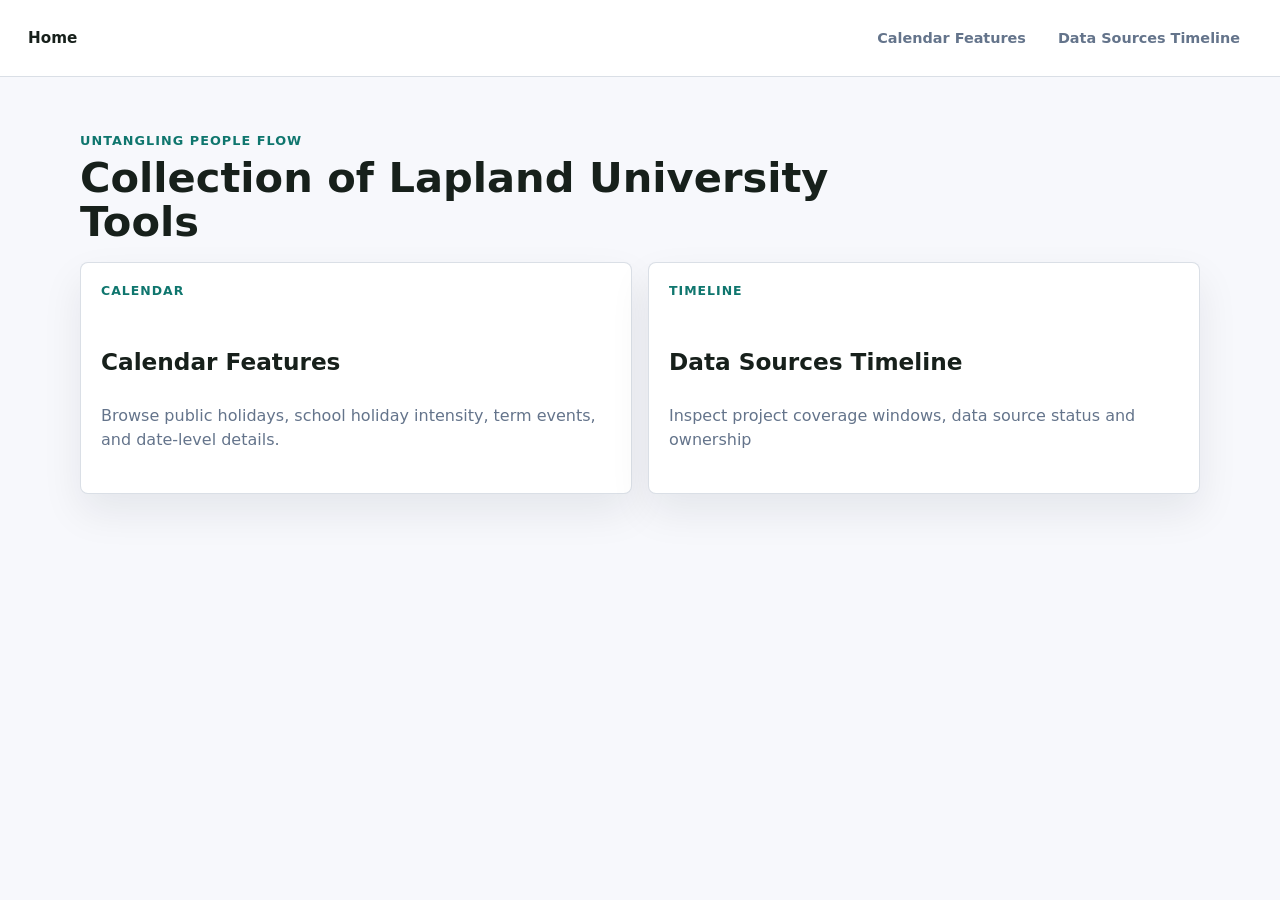
==== index.html @ f5185acd "init" ====
<!doctype html>
<html lang="en">
  <head>
    <meta charset="utf-8">
    <meta name="viewport" content="width=device-width, initial-scale=1">
    <title>ULapland Flow Tools</title>
    <link rel="stylesheet" href="shared/site.css">
  </head>
  <body class="site-home">
    <nav class="site-nav" aria-label="Tool selection">
      <div class="site-nav__inner">
        <a class="site-nav__brand" href="index.html">Home</a>
        <div class="site-nav__links">
          <a class="site-nav__link" href="tools/calendar/">Calendar Features</a>
          <a class="site-nav__link" href="tools/data-sources/">Data Sources Timeline</a>
        </div>
      </div>
    </nav>

    <main class="site-home__main">
      <p class="site-home__eyebrow">Untangling People Flow</p>
      <h1>Collection of Lapland University Tools</h1>
      <br>

      <section class="tool-grid" aria-label="Available tools">
        <a class="tool-card" href="tools/calendar/">
          <span class="tool-card__label">Calendar</span>
          <h2>Calendar Features</h2>
          <p>Browse public holidays, school holiday intensity, term events, and date-level details.</p>
        </a>

        <a class="tool-card" href="tools/data-sources/">
          <span class="tool-card__label">Timeline</span>
          <h2>Data Sources Timeline</h2>
          <p>Inspect project coverage windows, data source status and ownership</p>
        </a>
      </section>
    </main>
  </body>
</html>
---- shared/site.css ----
:root {
  --site-nav-bg: rgba(255, 255, 255, 0.92);
  --site-nav-border: rgba(148, 163, 184, 0.35);
  --site-nav-ink: #17201b;
  --site-nav-muted: #64748b;
  --site-nav-active: #0f766e;
}

.site-nav {
  position: sticky;
  top: 0;
  z-index: 20;
  border-bottom: 1px solid var(--site-nav-border);
  background: var(--site-nav-bg);
  backdrop-filter: blur(14px);
}

.site-nav__inner {
  display: flex;
  align-items: center;
  justify-content: space-between;
  gap: 20px;
  max-width: 1440px;
  margin: 0 auto;
  padding: 12px 28px;
}

.site-nav__brand {
  color: var(--site-nav-ink);
  font-size: 0.95rem;
  font-weight: 850;
  text-decoration: none;
  white-space: nowrap;
}

.site-nav__links {
  display: flex;
  align-items: center;
  gap: 8px;
  flex-wrap: wrap;
  justify-content: flex-end;
}

.site-nav__link {
  display: inline-flex;
  align-items: center;
  min-height: 36px;
  padding: 7px 11px;
  border: 1px solid transparent;
  border-radius: 8px;
  color: var(--site-nav-muted);
  font-size: 0.9rem;
  font-weight: 750;
  text-decoration: none;
}

.site-nav__link:hover,
.site-nav__link:focus-visible {
  border-color: var(--site-nav-border);
  color: var(--site-nav-ink);
  outline: none;
}

.site-nav__link[aria-current="page"] {
  border-color: rgba(15, 118, 110, 0.25);
  background: rgba(15, 118, 110, 0.1);
  color: var(--site-nav-active);
}

.site-home {
  min-height: 100vh;
  margin: 0;
  background: #f7f8fc;
  color: #17201b;
  font-family: Inter, ui-sans-serif, system-ui, -apple-system, BlinkMacSystemFont, "Segoe UI", sans-serif;
}

.site-home__main {
  max-width: 1120px;
  margin: 0 auto;
  padding: 56px 28px;
}

.site-home__eyebrow {
  margin: 0 0 8px;
  color: #0f766e;
  font-size: 0.8rem;
  font-weight: 800;
  letter-spacing: 0.08em;
  text-transform: uppercase;
}

.site-home h1 {
  max-width: 760px;
  margin: 0;
  font-size: 2.6rem;
  line-height: 1.05;
}

.site-home__intro {
  max-width: 760px;
  margin: 16px 0 30px;
  color: #64748b;
  font-size: 1.05rem;
  line-height: 1.6;
}

.tool-grid {
  display: grid;
  grid-template-columns: repeat(2, minmax(0, 1fr));
  gap: 16px;
}

.tool-card {
  display: grid;
  min-height: 190px;
  padding: 20px;
  border: 1px solid rgba(148, 163, 184, 0.35);
  border-radius: 8px;
  background: #ffffff;
  color: inherit;
  text-decoration: none;
  box-shadow: 0 18px 40px rgba(15, 23, 42, 0.08);
}

.tool-card:hover,
.tool-card:focus-visible {
  border-color: rgba(15, 118, 110, 0.45);
  outline: 2px solid rgba(15, 118, 110, 0.22);
  outline-offset: 2px;
}

.tool-card__label {
  color: #0f766e;
  font-size: 0.78rem;
  font-weight: 800;
  letter-spacing: 0.08em;
  text-transform: uppercase;
}

.tool-card h2 {
  margin: 30px 0 8px;
  font-size: 1.45rem;
}

.tool-card p {
  margin: 0;
  color: #64748b;
  line-height: 1.55;
}

@media (max-width: 760px) {
  .site-nav__inner {
    align-items: stretch;
    flex-direction: column;
    gap: 10px;
    padding: 12px 16px;
  }

  .site-nav__links {
    justify-content: flex-start;
  }

  .site-home__main {
    padding: 36px 16px;
  }

  .site-home h1 {
    font-size: 2rem;
  }

  .tool-grid {
    grid-template-columns: 1fr;
  }
}
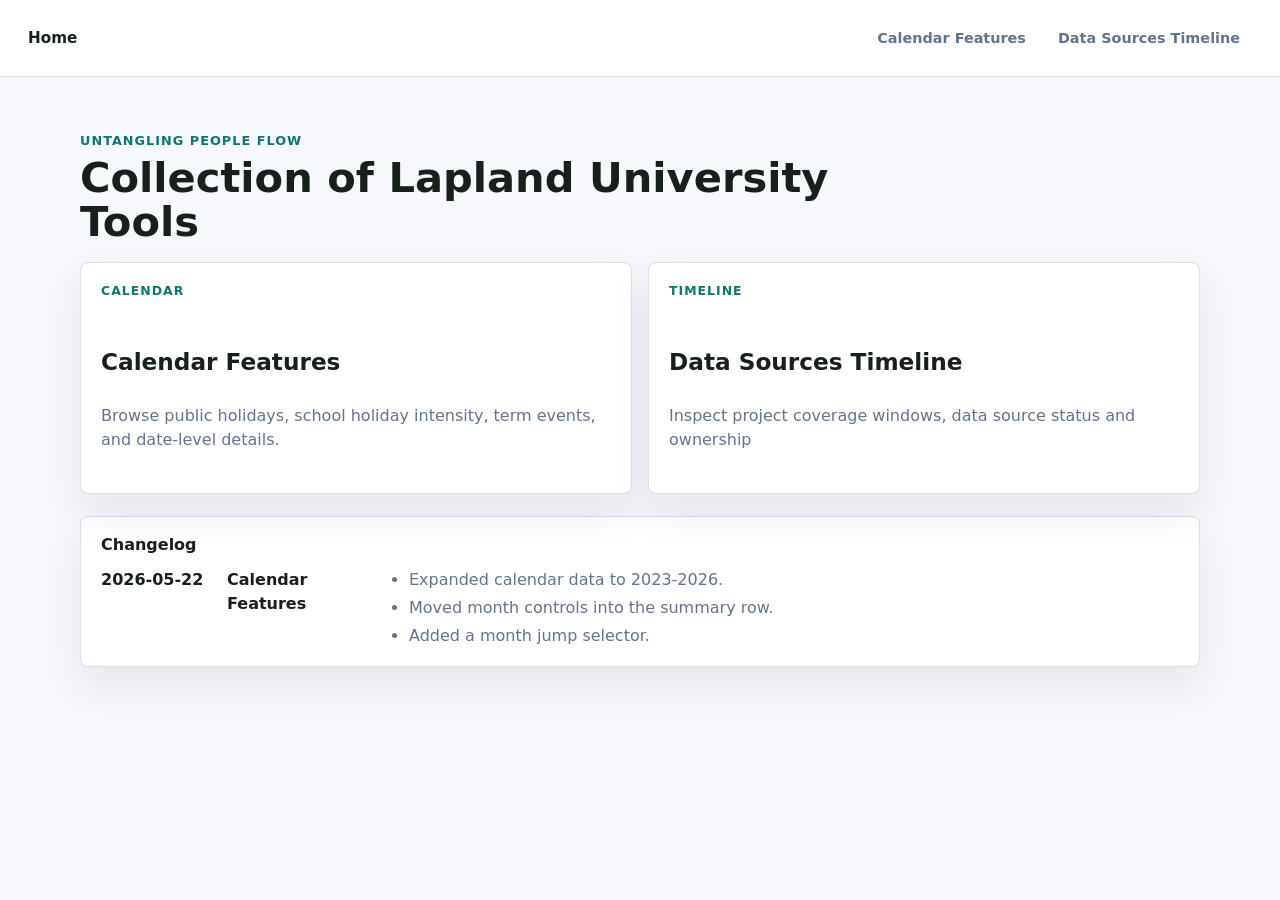
==== commit 7011973b: "expanded to 2023+, changelog, jump selector of the month" ====
--- a/index.html
+++ b/index.html
@@ -35,6 +35,19 @@
           <p>Inspect project coverage windows, data source status and ownership</p>
         </a>
       </section>
+
+      <section class="changelog" aria-label="Changelog">
+        <h2>Changelog</h2>
+        <div class="changelog__entry">
+          <time datetime="2026-05-22">2026-05-22</time>
+          <span>Calendar Features</span>
+          <ul>
+            <li>Expanded calendar data to 2023-2026.</li>
+            <li>Moved month controls into the summary row.</li>
+            <li>Added a month jump selector.</li>
+          </ul>
+        </div>
+      </section>
     </main>
   </body>
 </html>
--- a/shared/site.css
+++ b/shared/site.css
@@ -149,6 +149,44 @@
   line-height: 1.55;
 }
 
+.changelog {
+  margin-top: 22px;
+  padding: 18px 20px;
+  border: 1px solid rgba(148, 163, 184, 0.35);
+  border-radius: 8px;
+  background: #ffffff;
+  box-shadow: 0 18px 40px rgba(15, 23, 42, 0.08);
+}
+
+.changelog h2 {
+  margin: 0 0 14px;
+  font-size: 1rem;
+}
+
+.changelog__entry {
+  display: grid;
+  grid-template-columns: 112px 150px minmax(0, 1fr);
+  gap: 14px;
+  align-items: start;
+  color: #64748b;
+  line-height: 1.5;
+}
+
+.changelog__entry time,
+.changelog__entry span {
+  color: #17201b;
+  font-weight: 800;
+}
+
+.changelog__entry ul {
+  margin: 0;
+  padding-left: 18px;
+}
+
+.changelog__entry li + li {
+  margin-top: 4px;
+}
+
 @media (max-width: 760px) {
   .site-nav__inner {
     align-items: stretch;
@@ -172,4 +210,9 @@
   .tool-grid {
     grid-template-columns: 1fr;
   }
-}
+
+  .changelog__entry {
+    grid-template-columns: 1fr;
+    gap: 4px;
+  }
+}
